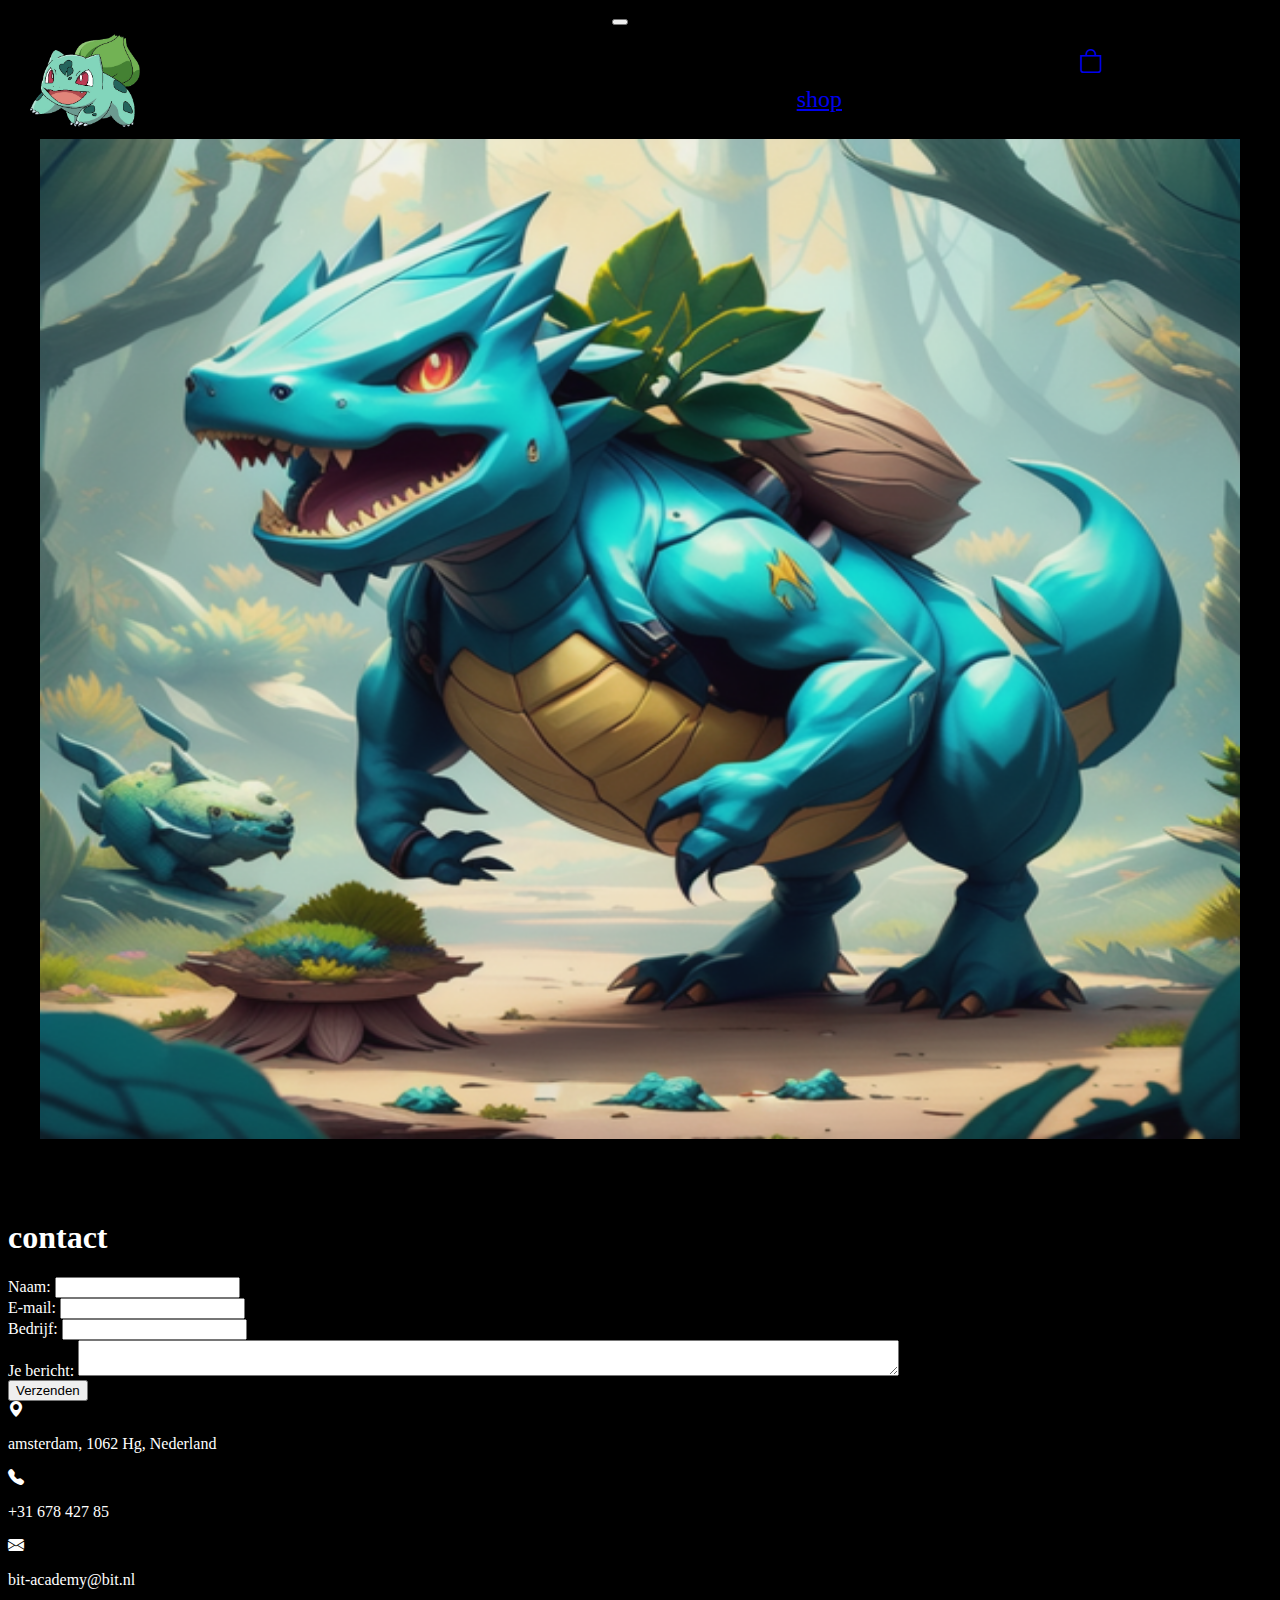
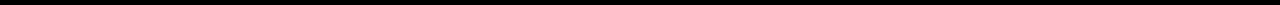
==== index.html @ 6387e478 "Add files via upload" ====
<!DOCTYPE html>
<html lang="en">

<head>
    <meta charset="UTF-8">
    <meta http-equiv="X-UA-Compatible" content="IE=edge">
    <meta name="viewport" content="width=device-width, initial-scale=1.0">
    <title>Home</title>
    <link href="https://cdn.jsdelivr.net/npm/bootstrap@5.2.3/dist/css/bootstrap.min.css" rel="stylesheet"
        integrity="sha384-rbsA2VBKQhggwzxH7pPCaAqO46MgnOM80zW1RWuH61DGLwZJEdK2Kadq2F9CUG65" crossorigin="anonymous">
    <link rel="stylesheet" href="https://cdn.jsdelivr.net/npm/bootstrap-icons@1.3.0/font/bootstrap-icons.css">
    <link rel="stylesheet" href='css/index.css'>
</head>

<body>
    <nav class="navbar navbar-expand-lg navbar-dark bg-dark row">
        <div class="container-fluid ">
            <div class="col-12" id="heleNavbar">
                <a class="navbar-brand col-6" href="index.html">
                    <img id="Logo" class="mb-0 h1" src="img/bulbasaur2.png" alt="Bulbasaur Logo">
                </a>

                <div class=" d-flex justify-content-end">
                    <button type="button" data-bs-toggle="collapse" data-bs-target="#navbarNav" class="navbar-toggler"
                        aria-controls="navbarNav" aria-expanded="false" aria-label="toggle navigation">

                    </button>
                </div>

                <div class=" NavbarNav col-6" id="navbarNav">
                    <ul class="navbar-nav">
                        <li class="nav-item active" id="groteLettersNavbar">
                            <a href="store.html" class="nav-link active">shop</a>
                        </li>
                        <li class="nav-item active col-6" id="cart">
                            <div class="cart-dropdown">
                                <a href="#" class="nav-link cart-icon" id="groteLettersNavbar">
                                    <i class="bi bi-bag"></i>
                                </a>
                                <div class="cart-items">
                                    <h1>shoping-cart</h1>
                                    <div id="onderaanWinkelmand">
                                        <p>Totaalbedrag: €<span id="totaalBedrag">0.00</span></p>
                                        <a href="besteling.html">
                                        <button id="afrekenen">Afrekenen</button>
                                        </a>
                                    </div>

                                </div>

                            </div>
                        </li>
                    </ul>
                </div>
            </div>
        </div>
    </nav>
    

    <div id="middenBody">

        <img id='background' src="img/8-kubLuwkGK5gTl0o.png" alt="background">
    </div>
    <div href="store.html" id="getStarted">
        <h1> get started</h1>
    </div>
    <footer>
        <div class="container-lg">
            <h1 class="text-center m-5">contact</h1>
            <div class="row text-center">
                <div class="col-lg-9 col-12">
                    <div class="row">
                        <div class="col-lg-6 col-12">
                            <label for="volwassenen" class="volwassenen d-block">Naam:</label>
                            <input type="text" class="input-volwassenen w-100" id="volwassenen" name="volwassenen">
                        </div>

                        <div class="col-lg-6 col-12">
                            <label for="volwassenen" class="volwassenen d-block">E-mail:</label>
                            <input type="email" class="input-volwassenen w-100" id="volwassenen" name="volwassenen">
                        </div>
                    </div>
                    <div class="row">
                        <div class=" col-12 text-center ">
                            <label for="kinderen" class="kinderen d-block">Bedrijf:</label>
                            <input type="text" class="input kinderen w-100" id="kinderen" name="kinderen">
                        </div>
                    </div>
                    <div class="row">
                        <div class=" col-lg-12 col-12 text-center ">
                            <label for="kinderen" class="kinderen d-block">Je bericht:</label>
                            <textarea class="w-100" name="jou bericht" id="bericht" cols="100%" rows="2"></textarea>
                        </div>
                    </div>
                    <div class="row">
                        <div class="col-lg-12 col-12">
                            <input type="submit" value="Verzenden" class="bg-primary text-white rounded border-white ">
                        </div>
                    </div>
                </div>




                <div class="col-lg-3 col-12">
                    <div class="row">
                        <div class="col-lg-12 col-12">
                            <i class="bi bi-geo-alt-fill"></i>
                            <p class="text-center">amsterdam, 1062 Hg, Nederland</p>
                        </div>
                    </div>
                    <div class="row">
                        <div class="col-lg-12 col-12">
                            <i class="bi bi-telephone-fill"></i>
                            <p class="text-center">+31 678 427 85</p>
                        </div>
                    </div>
                    <div class="row">
                        <div class="col-lg-12 col-12">
                            <i class="bi bi-envelope-fill"></i>
                            <p class="text-center">bit-academy@bit.nl</p>
                        </div>
                    </div>
                </div>
            </div>
        </div>

    </footer>



    <script src="js/script.js"></script>
</body>

</html>
---- css/index.css ----
body {
    background-color: black;
}

#heleNavbar {
    display: flex;
    flex-direction: row;
}

#background {
    width: 100%;
    z-index: -1;
    max-height: 1000px;
    max-width: 1200px;
    display: flex;
    align-items: center;
}

#DankjeVoorJeBesteling {
    color: #fff;
    text-align: center;
}
nav img {
    width: 20%;
}

#logo {
    width: 50%;
}

nav div {
    position: fixed;
    position: static;
}
#navbarNav {
    margin-right: 40px;
    width: 100%;
    display: flex;
    justify-content: space-around;
}

#cart-dropdown {
    text-align: center;
    display: flex;
    align-items: center;
}

.navbar-nav {
    width: 130%;
    justify-content: space-around;
    display: flex;
}
#groteLettersNavbar {
    font-size: 4rem;
}

.cart-icon {
    position: relative;
}

.cart-count {
    position: absolute;
    top: 10px;
    right: -10px;
    color: white;
    font-size: 2rem;
}
@media (max-width: 1400px) {
    #heleNavbar {
        display: flex;
        flex-direction: row;
    }

   
    #heleNavbar .navbar-brand,
    #heleNavbar #navbarNav {
        display: flex;
        justify-content: start;
        align-items: center;
        margin-top: 25px;
        margin-left: 20px;
        width: 50%;
        height: 50%;
    }
    #heleNavbar .navbar-brand img,
    #heleNavbar .nav-link {
        font-size: 1.5rem;
    }

    #heleNavbar #cart {
        display: flex;
        justify-content: center;
    }

    #heleNavbar #navbarNav .nav-link {
        margin-right: 20px; 
    }

    #heleNavbar #navbarNav {
        flex-direction: row;
    }
    .cart-count{
        font-size: 1rem;
    }
}

@media (max-width: 980px){

    #navbarNav{
        position: relative;
    }
    #cart {
    position: absolute;
    right: 150px;
}

}

#producten {
    display: flex;
    flex-wrap: wrap;
    justify-content: space-around;
}

#producten div {
    border: 2px solid black;
    margin: 80px;
    padding: 80px 40px 80px 40px;
    background-color: white;
    color: black;
    border-radius: 30px;
}

#producten button {
    background-color: black;
    color: white;
    border-radius: 20px;
    
}

#producten input {
    width: 50px;
    margin-right: 30px;
}
footer {
    background-color: black;
    color: white;
}

#middenBody {
    display: flex;
    justify-content: space-around;
}

#getStarted {
    z-index: 3;
}

.cart-dropdown {
    position: relative;
}

.cart-items {
    display: none;
    position: fixed;
    
    right: 0;
    width: 500px; 
    min-height: 100%;
    background-color: #fff;
    box-shadow: 0 0 10px rgba(0, 0, 0, 0.1);
    padding: 10px;
    overflow-y: auto; 
}

.cart-dropdown.show .cart-items {
    display: block;
}
#infoProductShoppingCart {
    font-size: 1rem;
}
#imgProductShoppingcart {
    width: 15%;
    margin-right: 20px;
}
.cart-items div {
    display: flex;
    flex-direction: row-reverse;
    justify-content: start;
    align-items: center;
}

.cart-items button {
    margin-left: 20px;
    display: flex;
    align-items: center;
}

.cart-items p {
   margin-top: 4%;
}

#onderaanWinkelmand {
  position: absolute;
  bottom: 100px;
}
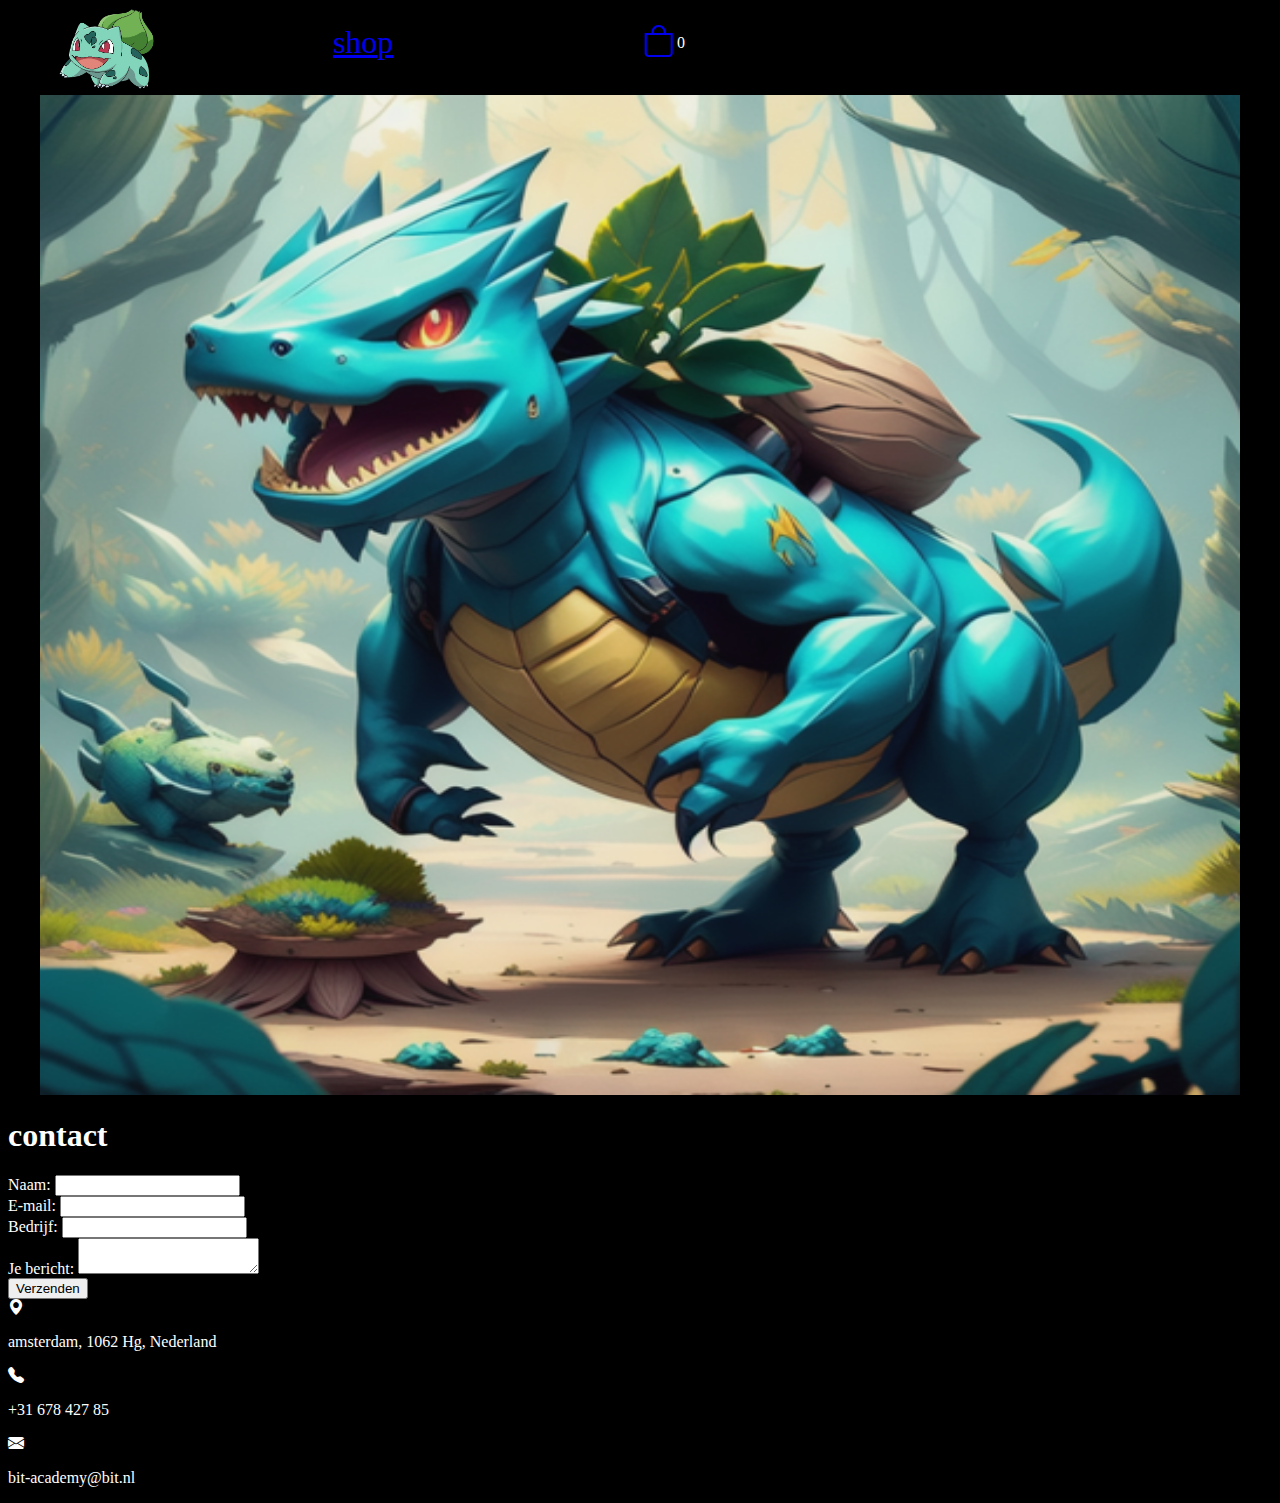
==== commit 560cf798: "Add files via upload" ====
--- a/index.html
+++ b/index.html
@@ -15,54 +15,43 @@
 <body>
     <nav class="navbar navbar-expand-lg navbar-dark bg-dark row">
         <div class="container-fluid ">
-            <div class="col-12" id="heleNavbar">
-                <a class="navbar-brand col-6" href="index.html">
-                    <img id="Logo" class="mb-0 h1" src="img/bulbasaur2.png" alt="Bulbasaur Logo">
-                </a>
+            <a class="navbar-brand" href="index.html">
+                <img id="Logo" class="mb-0 h1" src="img/bulbasaur2.png" alt="Bulbasaur Logo">
+            </a>
 
-                <div class=" d-flex justify-content-end">
-                    <button type="button" data-bs-toggle="collapse" data-bs-target="#navbarNav" class="navbar-toggler"
-                        aria-controls="navbarNav" aria-expanded="false" aria-label="toggle navigation">
 
-                    </button>
-                </div>
 
-                <div class=" NavbarNav col-6" id="navbarNav">
-                    <ul class="navbar-nav">
-                        <li class="nav-item active" id="groteLettersNavbar">
-                            <a href="store.html" class="nav-link active">shop</a>
-                        </li>
-                        <li class="nav-item active col-6" id="cart">
-                            <div class="cart-dropdown">
-                                <a href="#" class="nav-link cart-icon" id="groteLettersNavbar">
-                                    <i class="bi bi-bag"></i>
-                                </a>
-                                <div class="cart-items">
-                                    <h1>shoping-cart</h1>
-                                    <div id="onderaanWinkelmand">
-                                        <p>Totaalbedrag: €<span id="totaalBedrag">0.00</span></p>
-                                        <a href="besteling.html">
-                                        <button id="afrekenen">Afrekenen</button>
-                                        </a>
-                                    </div>
-
+            <div class=" NavbarNav" id="navbarNav">
+                <ul class="navbar-nav">
+                    <li class="nav-item active" id="groteLettersNavbar">
+                        <a href="store.html" class="nav-link active">shop</a>
+                    </li>
+                    <li class="nav-item active" id="cart">
+                        <div class="cart-dropdown">
+                            <a href="#" class="nav-link cart-icon" id="groteLettersNavbar1" data-count="0">
+                                <i class="bi bi-bag"></i>
+                                <span class="cart-count">0</span>
+                            </a>
+                            <div class="cart-items">
+                                <h1>shoping-cart</h1>
+                                <div id="onderaanWinkelmand">
+                                    <p>Totaalbedrag: €<span id="totaalBedrag">0.00</span></p>
+                                    <button id="afrekenen">Afrekenen</button>
                                 </div>
 
                             </div>
-                        </li>
-                    </ul>
-                </div>
+
+                        </div>
+                    </li>
+                </ul>
             </div>
         </div>
     </nav>
-    
+
 
     <div id="middenBody">
 
         <img id='background' src="img/8-kubLuwkGK5gTl0o.png" alt="background">
-    </div>
-    <div href="store.html" id="getStarted">
-        <h1> get started</h1>
     </div>
     <footer>
         <div class="container-lg">
@@ -76,8 +65,8 @@
                         </div>
 
                         <div class="col-lg-6 col-12">
-                            <label for="volwassenen" class="volwassenen d-block">E-mail:</label>
-                            <input type="email" class="input-volwassenen w-100" id="volwassenen" name="volwassenen">
+                            <label for="volwassenen2" class="volwassenen d-block">E-mail:</label>
+                            <input type="email" class="input-volwassenen w-100" id="volwassenen2" name="volwassenen2">
                         </div>
                     </div>
                     <div class="row">
@@ -89,7 +78,7 @@
                     <div class="row">
                         <div class=" col-lg-12 col-12 text-center ">
                             <label for="kinderen" class="kinderen d-block">Je bericht:</label>
-                            <textarea class="w-100" name="jou bericht" id="bericht" cols="100%" rows="2"></textarea>
+                            <textarea class="w-100" name="jou bericht" id="bericht" rows="2"></textarea>
                         </div>
                     </div>
                     <div class="row">
--- a/css/index.css
+++ b/css/index.css
@@ -2,7 +2,7 @@
     background-color: black;
 }
 
-#heleNavbar {
+.container-fluid {
     display: flex;
     flex-direction: row;
 }
@@ -20,21 +20,25 @@
     color: #fff;
     text-align: center;
 }
+
 nav img {
-    width: 20%;
-}
-
-#logo {
-    width: 50%;
+    width: 100%;
+}
+
+.navbar-brand {
+    width: 200px;
+    margin-left: 50px;
 }
 
 nav div {
     position: fixed;
     position: static;
 }
+
 #navbarNav {
     margin-right: 40px;
     width: 100%;
+    margin-left: 25%;
     display: flex;
     justify-content: space-around;
 }
@@ -50,7 +54,12 @@
     justify-content: space-around;
     display: flex;
 }
+
 #groteLettersNavbar {
+    font-size: 4rem;
+}
+
+#groteLettersNavbar1 {
     font-size: 4rem;
 }
 
@@ -64,57 +73,117 @@
     right: -10px;
     color: white;
     font-size: 2rem;
-}
+
+}
+
 @media (max-width: 1400px) {
-    #heleNavbar {
-        display: flex;
-        flex-direction: row;
-    }
-
-   
-    #heleNavbar .navbar-brand,
-    #heleNavbar #navbarNav {
+
+    .container-fluid #navbarNav {
         display: flex;
         justify-content: start;
         align-items: center;
-        margin-top: 25px;
+
         margin-left: 20px;
         width: 50%;
         height: 50%;
     }
-    #heleNavbar .navbar-brand img,
-    #heleNavbar .nav-link {
-        font-size: 1.5rem;
-    }
-
-    #heleNavbar #cart {
+
+    .container-fluid #cart {
         display: flex;
         justify-content: center;
     }
 
-    #heleNavbar #navbarNav .nav-link {
-        margin-right: 20px; 
-    }
-
-    #heleNavbar #navbarNav {
+    .container-fluid #navbarNav .nav-link {
+        margin-right: 20px;
+    }
+
+    .container-fluid #navbarNav {
         flex-direction: row;
     }
-    .cart-count{
+
+
+    #groteLettersNavbar,
+    #groteLettersNavbar1 {
+        font-size: 2rem;
+    }
+
+    nav img {
+        width: 100%;
+    }
+
+    .navbar-brand {
+        width: 100px;
+        margin-left: 50px;
+    }
+    .cart-icon {
+        position: relative;
+    }
+    .cart-count {
+        position: absolute;
+        top: 10px;
+        right: -10px;
+        color: white;
         font-size: 1rem;
-    }
-}
-
-@media (max-width: 980px){
-
-    #navbarNav{
+    
+    }
+}
+
+@media (max-width: 980px) {
+
+    .navbar-nav {
+        display: flex;
+        justify-content:space-around;
+        align-items: center;
+        flex-direction:row;
+
+    }
+
+    .container-fluid #cart {
+        display: flex;
+        justify-content: center;
+    }
+
+    .container-fluid #navbarNav .nav-link {
+        margin-right: 20px;
+    }
+
+
+    .cart-count {
+        font-size: 1rem;
+    }
+
+    #groteLettersNavbar {
+        font-size: 2rem;
+        width: 25%;
+    }
+
+    #groteLettersNavbar1 {
+        font-size: 2rem;
+        width: 25%;
+    }
+
+    nav img {
+        width: 100%;
+    }
+
+    .navbar-brand {
+        width: 60px;
+        margin-left: 10px;
+    }
+    .cart-icon {
         position: relative;
     }
-    #cart {
-    position: absolute;
-    right: 150px;
-}
-
-}
+    .cart-count {
+        position: absolute;
+        top: 10px;
+        right: -30px;
+        color: white;
+        font-size: 1rem;
+    
+    }
+}
+
+
 
 #producten {
     display: flex;
@@ -135,13 +204,14 @@
     background-color: black;
     color: white;
     border-radius: 20px;
-    
+
 }
 
 #producten input {
     width: 50px;
     margin-right: 30px;
 }
+
 footer {
     background-color: black;
     color: white;
@@ -163,26 +233,29 @@
 .cart-items {
     display: none;
     position: fixed;
-    
+
     right: 0;
-    width: 500px; 
+    width: 700px;
     min-height: 100%;
     background-color: #fff;
     box-shadow: 0 0 10px rgba(0, 0, 0, 0.1);
     padding: 10px;
-    overflow-y: auto; 
+    overflow-y: auto;
 }
 
 .cart-dropdown.show .cart-items {
     display: block;
 }
+
 #infoProductShoppingCart {
     font-size: 1rem;
 }
+
 #imgProductShoppingcart {
     width: 15%;
     margin-right: 20px;
 }
+
 .cart-items div {
     display: flex;
     flex-direction: row-reverse;
@@ -197,12 +270,10 @@
 }
 
 .cart-items p {
-   margin-top: 4%;
+    margin-top: 4%;
 }
 
 #onderaanWinkelmand {
-  position: absolute;
-  bottom: 100px;
-}
-
-
+    position: absolute;
+    bottom: 100px;
+}